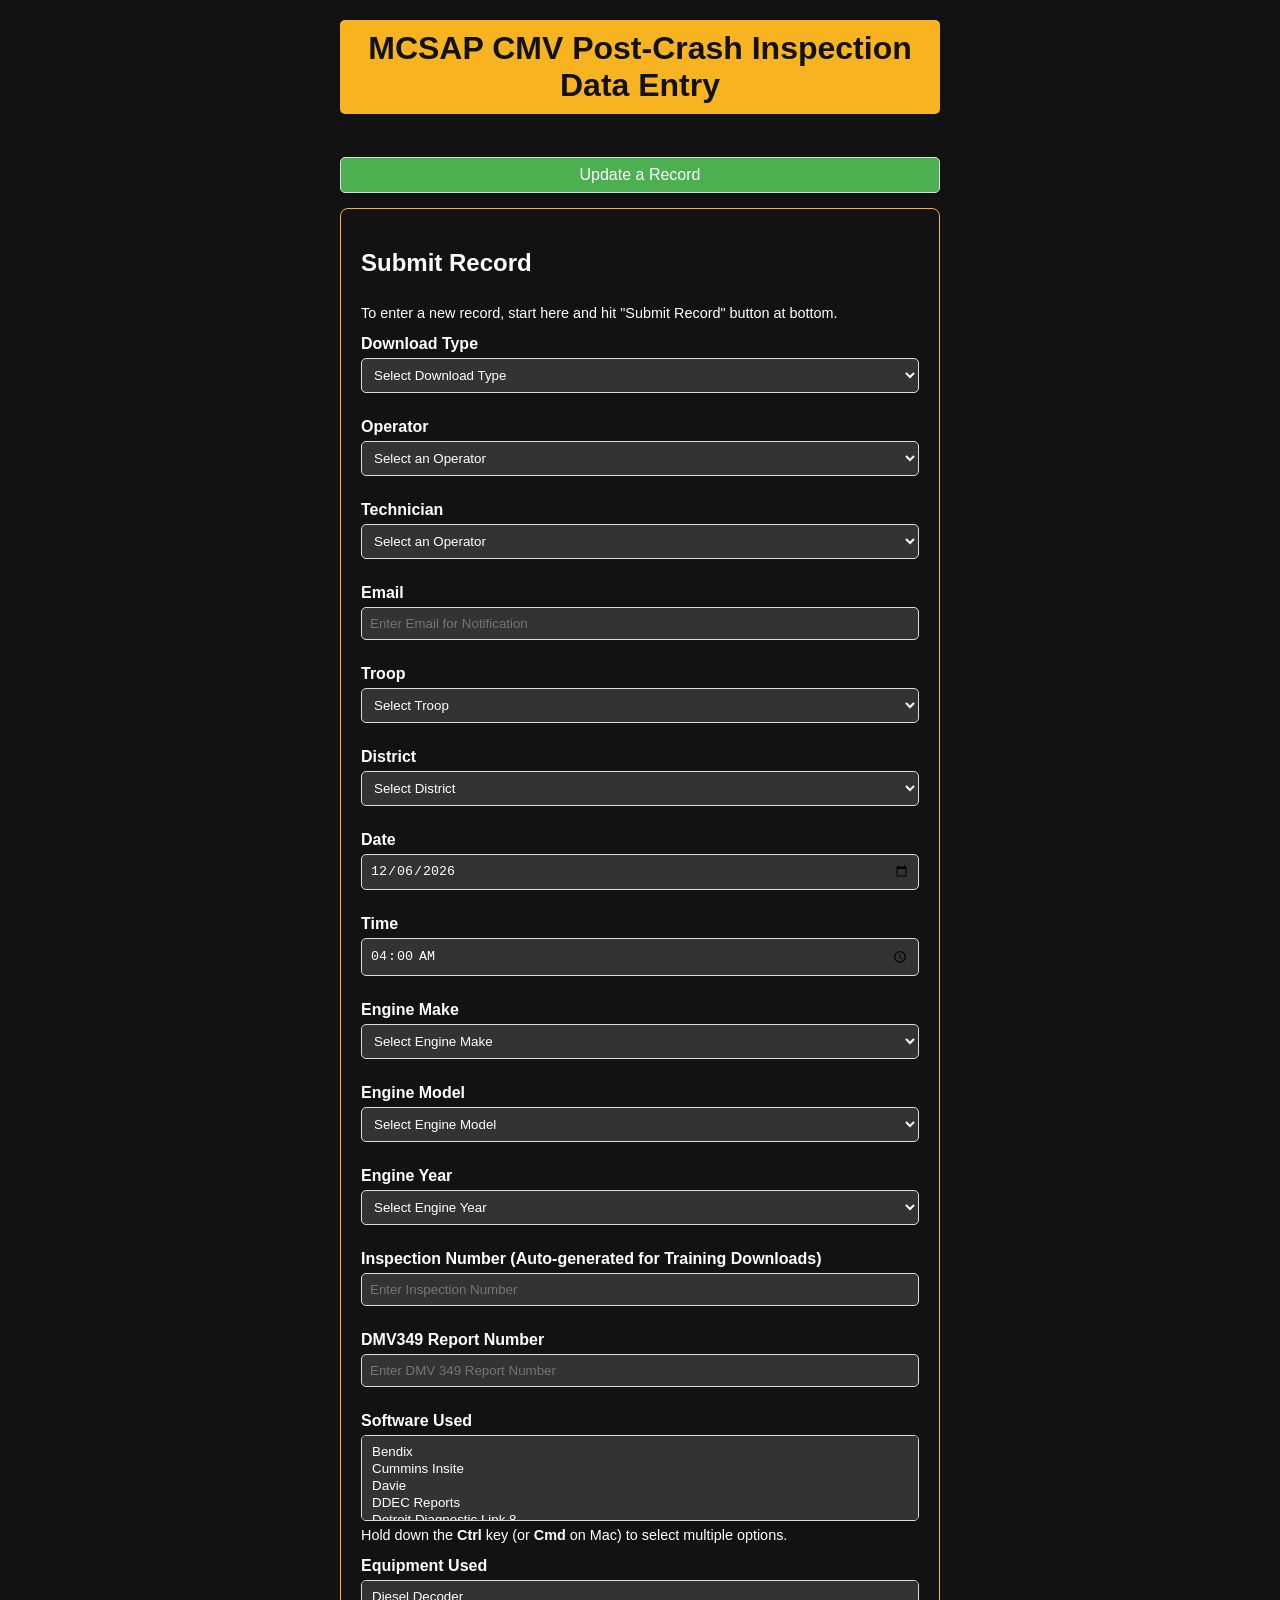
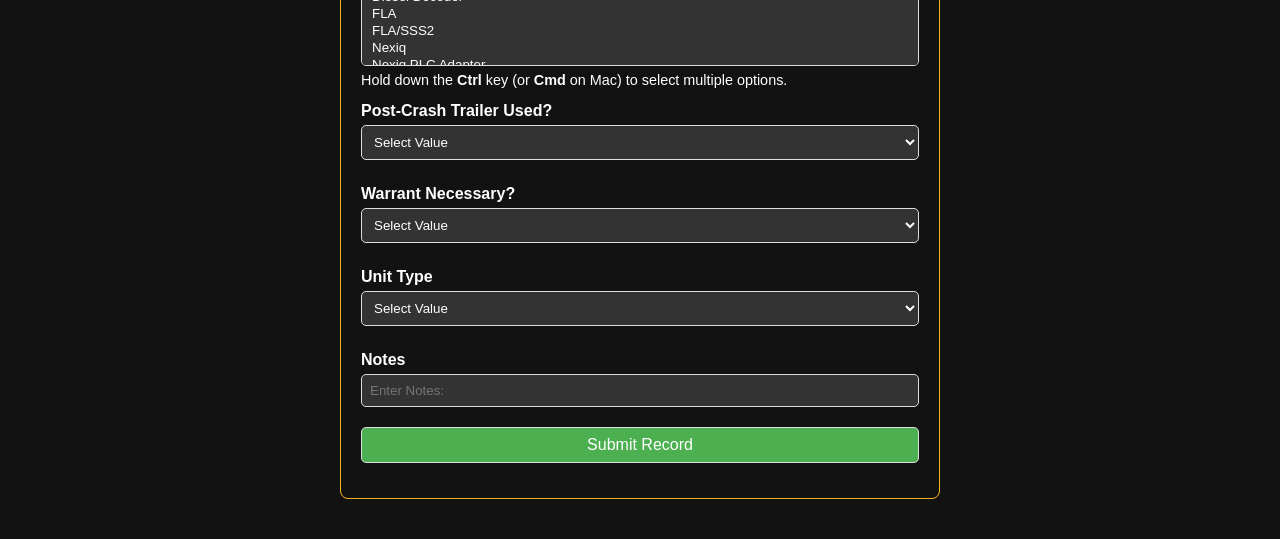
==== CRU_Data_Collection.html @ 45872c94 "Add files via upload" ====
<!DOCTYPE html>
<html lang="en">
<head>
    <meta charset="UTF-8">
    <meta name="viewport" content="width=device-width, initial-scale=1.0">
    <title>Post-Crash Data Collection Form</title>
    <link rel="stylesheet" href="styles.css">
</head>
<body>
    <div class="banner">
        <h1>MCSAP CMV Post-Crash Inspection Data Entry</h1>
    </div>
    <br>
    <button id="toggleUpdateRecord" class="top-right-button">Update a Record</button>        
    <form id="userForm">
        <div id="updateRecord" style="margin-top: 30px;">
            <h2>Update Existing Record</h2>
            <label for="updateInspectionNumber">Inspection Number</label>
            <input type="text" id="updateInspectionNumber" maxlength="10" placeholder="Enter Inspection Number to Update">

            <label for="updateEmail">Email</label>
            <input type="email" id="updateEmail" placeholder="Enter Email to Lookup">
            
            <button type="button" id="fetchRecord">Fetch Record</button>
            <p style="font-size: 0.9em; color: #ffffff; margin-top: -10px;">
                Once record is fetched below, make necessary changes and hit "Submit Record" button at bottom.
            </p>
        </div>
        
        <div id="submitNewRecord">
            <h2>Submit Record</h2>
            <br>
            <p style="font-size: 0.9em; color: #ffffff; margin-top: -10px;">
                To enter a new record, start here and hit "Submit Record" button at bottom.
            </p>
            
            <label for="download_type">Download Type</label>
            <select id="download_type" name="download_type" required onchange = "handleDownloadTypeChange()">
                <option value="">Select Download Type</option>
                <option value="SHP Download">SHP Download</option>
                <option value="Allied Agency">Allied Agency</option>
                <option value="Training Download">Training Download</option>
            </select>


            <label for="operator">Operator</label>
            <select id="operator" name="operator">
                <option value="">Select an Operator</option>
                <option value="J.E. Britt">J.E. Britt</option>
                <option value="E.A. Barrera">E.A. Barrera</option>
                <option value="K.D. Locklear">K.D. Locklear</option>
                <option value="R.N. Cook">R.N. Cook</option>
                <option value="J.E. McDonald">J.E. McDonald</option>
                <option value="B.R. Jefferson">B.R. Jefferson</option>
                <option value="E.A. Burrell">E.A. Burrell</option>
                <option value="M.C. Bailey">M.C. Bailey</option>
                <option value="E.R. Schwartz">E.R. Schwartz</option>
                <option value="C.S. Grainger">C.S. Grainger</option>
                <option value="J.T. Keeter">J.T. Keeter</option>
                <option value="A.T. Doss">A.T. Doss</option>
                <option value="A.W. Beck">A.W. Beck</option>
                <option value="J.R. Cochran">J.R. Cochran</option>
                <option value="J.L. Dunlap">J.L. Dunlap</option>
                <option value="D.M. Pennell">D.M. Pennell</option>
                <option value="T.C. Williams">T.C. Williams</option>
                <option value="C.L. Moore">C.L. Moore</option>
                <option value="S.L. Geraro">S.L. Geraro</option>
                <option value="K.R. Genao">K.R. Genao</option>
                <option value="C.M. McLaurin">C.M. McLaurin</option>
                <option value="M.G. Conley">M.G. Conley</option>
            </select>



            <label for="technician">Technician</label>
            <select id="technician" name="technician" required>
                <option value="">Select an Operator</option>
                <option value="J.E. Britt">J.E. Britt</option>
                <option value="E.A. Barrera">E.A. Barrera</option>
                <option value="K.D. Locklear">K.D. Locklear</option>
                <option value="R.N. Cook">R.N. Cook</option>
                <option value="J.E. McDonald">J.E. McDonald</option>
                <option value="B.R. Jefferson">B.R. Jefferson</option>
                <option value="E.A. Burrell">E.A. Burrell</option>
                <option value="M.C. Bailey">M.C. Bailey</option>
                <option value="E.R. Schwartz">E.R. Schwartz</option>
                <option value="C.S. Grainger">C.S. Grainger</option>
                <option value="J.T. Keeter">J.T. Keeter</option>
                <option value="A.T. Doss">A.T. Doss</option>
                <option value="A.W. Beck">A.W. Beck</option>
                <option value="J.R. Cochran">J.R. Cochran</option>
                <option value="J.L. Dunlap">J.L. Dunlap</option>
                <option value="D.M. Pennell">D.M. Pennell</option>
                <option value="T.C. Williams">T.C. Williams</option>
                <option value="C.L. Moore">C.L. Moore</option>
                <option value="S.L. Geraro">S.L. Gerard</option>
                <option value="K.R. Genao">K.R. Genao</option>
                <option value="C.M. McLaurin">C.M. McLaurin</option>
                <option value="M.G. Conley">M.G. Conley</option>
            </select>

            
            <label for="email">Email</label>
            <input type="email" id="email" name="email" required placeholder="Enter Email for Notification">
            
            <label for="troop">Troop</label>
            <select id="troop" name="troop" required>
                <option value="">Select Troop</option>
                <option value="A">A</option>
                <option value="B">B</option>
                <option value="C">C</option>
                <option value="D">D</option>
                <option value="E">E</option>
                <option value="F">F</option>
                <option value="G">G</option>
                <option value="H">H</option>
                <option value="I">I</option>
                <option value="X">X</option>
            </select>


            <label for="district">District</label>
            <select id="district" name="district" required>
                <option value="">Select District</option>
                <option value="1">1</option>
                <option value="2">2</option>
                <option value="3">3</option>
                <option value="4">4</option>
                <option value="5">5</option>
                <option value="6">6</option>
                <option value="7">7</option>
                <option value="8">8</option>
                <option value="9">9</option>
            </select>

            <label for="date">Date</label>
            <input type="date" id="date" name="date">

            <label for="time">Time</label>
            <input type="time" id="time" name="time">

            <label for="engine_make">Engine Make</label>
            <select id="engine_make" name="Engine_make" required>
                <option value="">Select Engine Make</option>
                <option value="Bendix">Bendix</option>
                <option value="Cascadia">Cascadia</option>
                <option value="Caterpillar">Caterpillar</option>
                <option value="Cummins">Cummins</option>
                <option value="Detroit">Detroit</option>
                <option value="Etnyre Trailer">Etnyre Trailer</option>
                <option value="Freightliner">Freightliner</option>
                <option value="International">International</option>
                <option value="Kenworth">Kenworth</option>
                <option value="Mack">Mack</option>
                <option value="Paccar">Paccar</option>
                <option value="Stoughton">Stoughton</option>
                <option value="TRVS">TRVS</option>
                <option value="Volvo">Volvo</option>
                <option value="Wabash">Wabash</option>
                <option value="WABCO">WABCO</option>
                <option value="Western Star">Western Star</option>
            </select>


            <label for="engine_model">Engine Model</label>
            <select id="engine_model" name="engine_model" required>
                <option value="">Select Engine Model</option>
                <option value="3406/C15/C16">3406/C15/C16</option>
                <option value="A26">A26</option>
                <option value="ABS Module">ABS Module</option>
                <option value="B 6.7 CM2350">B 6.7 CM2350</option>
                <option value="Cascadia">Cascadia</option>
                <option value="CM 2250">CM 2250</option>
                <option value="Cummins B6.7">Cummins B6.7</option>
                <option value="Cummins Signature">Cummins Signature</option>
                <option value="D13">D13</option>
                <option value="DD10-13">DD10-13</option>
                <option value="DD13">DD13</option>
                <option value="DDDD15">DDDD15</option>
                <option value="DDEC15">DDEC15</option>
                <option value="DDEC V">DDEC V</option>
                <option value="Detroit DD13">Detroit DD13</option>
                <option value="Detroit Series 60">Detroit Series 60</option>
                <option value="DT466">DT466</option>
                <option value="Etnyre Trailer">Etnyre Trailer</option>
                <option value="ISB">ISB</option>
                <option value="ISX15">ISX15</option>
                <option value="ISX15 CM2350">ISX15 CM2350</option>
                <option value="ISX15 CM2351">ISX15 CM2351</option>
                <option value="ISX15 CM2450">ISX15 CM2450</option>
                <option value="LF687">LF687</option>
                <option value="Mack">Mack</option>
                <option value="Maxxforce">Maxxforce</option>
                <option value="MP8">MP8</option>
                <option value="MX/MX-13">MX/MX-13</option>
                <option value="PX-7">PX-7</option>
                <option value="PX-9">PX-9</option>
                <option value="Series 60">Series 60</option>
                <option value="Stoughton">Stoughton</option>
                <option value="T600">T600</option>
                <option value="T880">T880</option>
                <option value="TRVS">TRVS</option>
                <option value="Wabash">Wabash</option>
            </select>

            
            <!--ensure the this added to the js script-->
            <label for="engine_year">Engine Year</label>
            <select id="engine_year" name="engine_year" required>
                <option value="">Select Engine Year</option>
                <!-- Dynamically generated years -->
                <option value="1990">1990</option>
                <option value="1991">1991</option>
                <option value="1992">1992</option>
                <option value="1993">1993</option>
                <option value="1994">1994</option>
                <option value="1995">1995</option>
                <option value="1996">1996</option>
                <option value="1997">1997</option>
                <option value="1998">1998</option>
                <option value="1999">1999</option>
                <option value="2000">2000</option>
                <option value="2001">2001</option>
                <option value="2002">2002</option>
                <option value="2003">2003</option>
                <option value="2004">2004</option>
                <option value="2005">2005</option>
                <option value="2006">2006</option>
                <option value="2007">2007</option>
                <option value="2008">2008</option>
                <option value="2009">2009</option>
                <option value="2010">2010</option>
                <option value="2011">2011</option>
                <option value="2012">2012</option>
                <option value="2013">2013</option>
                <option value="2014">2014</option>
                <option value="2015">2015</option>
                <option value="2016">2016</option>
                <option value="2017">2017</option>
                <option value="2018">2018</option>
                <option value="2019">2019</option>
                <option value="2020">2020</option>
                <option value="2021">2021</option>
                <option value="2022">2022</option>
                <option value="2023">2023</option>
                <option value="2024">2024</option>
                <option value="2025">2025</option>
            </select>
       
       
            <label for="inspection_number">Inspection Number (Auto-generated for Training Downloads)</label>
            <input type="text" id="inspection_number" name="inspection_number" maxlength="10" required placeholder="Enter Inspection Number">

            <label for="dmv349_report_number">DMV349 Report Number</label>
            <input type="text" id="dmv349_report_number" name="dmv349_report_number" maxlength="10" placeholder="Enter DMV 349 Report Number">

            <label for="software_used">Software Used</label>
            <select id="software_used" name="software_used" multiple required>
                <option value="Bendix">Bendix</option>
                <option value="Cummins Insite">Cummins Insite</option>
                <option value="Davie">Davie</option>
                <option value="DDEC Reports">DDEC Reports</option>
                <option value="Detroit Diagnostic Link 8">Detroit Diagnostic Link 8</option>
                <option value="Diesel Laptops">Diesel Laptops</option>
                <option value="FLA">FLA</option>
                <option value="Haldex">Haldex</option>
                <option value="Navistar">Navistar</option>
                <option value="NEDS">NEDS</option>
                <option value="PAACAR-Davie4">PAACAR-Davie4</option>
                <option value="PowerSpec">PowerSpec</option>
                <option value="V-Mac III">V-Mac III</option>
                <option value="WABCO">WABCO</option>
            </select>
            <p style="font-size: 0.9em; color: #ffffff; margin-top: -10px;">
                Hold down the <strong>Ctrl</strong> key (or <strong>Cmd</strong> on Mac) to select multiple options.
            </p>


            <label for="equipment_used">Equipment Used</label>
            <select id="equipment_used" name="equipment_used" multiple required>
                <option value="Diesel Decoder">Diesel Decoder</option>
                <option value="FLA">FLA</option>
                <option value="FLA/SSS2">FLA/SSS2</option>
                <option value="Nexiq">Nexiq</option>
                <option value="Nexiq PLC Adapter">Nexiq PLC Adapter</option>
                <option value="Nexiq/SSS2">Nexiq/SSS2</option>
                <option value="Noregon Trailer Kit">Noregon Trailer Kit</option>
            </select>
            <p style="font-size: 0.9em; color: #ffffff; margin-top: -10px;">
                Hold down the <strong>Ctrl</strong> key (or <strong>Cmd</strong> on Mac) to select multiple options.
            </p>

            <label for="post_crash_trailer_used">Post-Crash Trailer Used?</label>
            <select id="post_crash_trailer_used" name="post_crash_trailer_used" required>
                <option value="SelectValue">Select Value</option>
                <option value="Yes">Yes</option>
                <option value="No">No</option>
            </select>

            <label for="warrant">Warrant Necessary?</label>
            <select id="warrant" name="warrant" required>
                <option value="SelectValue">Select Value</option>
                <option value="Yes">Yes</option>
                <option value="Yes">No</option>
            </select>

            <label for="unit_type">Unit Type</label>
            <select id="unit_type" name="unit_type" required>
                <option value="SelectValue">Select Value</option>
                <option value="Box Truck">Box Truck</option>
                <option value="Tractor">Tractor</option>
                <option value="Dump Truck">Dump Truck</option>
                <option value="Trailer">Trailer</option>
                <option value="School Bus">School Bus</option>
            </select>

            <label for="notes">Notes</label>
            <input type = "text" id="notes" name="notes" placeholder="Enter Notes:">

            <button type="submit">Submit Record</button>
        </div>

        <script>
        function validateSelection() {
            const dropdown = document.getElementById("unit_id");
            const selectedValue = dropdown.value;

            if (selectedValue === "selectedValue") {
                alert("Please select a valid option!");
            } else {
                
                // proceed with form submission or other logic
            }
        }
        </script>

    </form>
    <script src="CRU_Data_Collection.js" defer></script>
</body>
</html>
---- styles.css ----
body {
    font-family: Arial, sans-serif;
    max-width: 600px;
    margin: 0 auto;
    padding: 20px;
    background-color: #121212;
    color: #ffffff;
}
.banner {
    background-color: #F8B420;
    padding: 10px;
    text-align: center;
    border-radius: 5px;
    margin-bottom: 20px;
}
.banner h1 {
    margin: 0;
    color: #121212;
}
label {
    font-weight: bold;
    margin-top: 10px;
    display: block;
}
#updateRecord, #submitNewRecord {
    border: 1px solid #F8B420;
    border-radius: 8px;
    padding: 20px;
    margin-bottom: 20px;
}
input, select, button {
    width: 100%;
    padding: 8px;
    margin-top: 5px;
    margin-bottom: 15px;
    border-radius: 5px;
    border: 1px solid #ddd;
    background-color: #333333;
    color: #ffffff;
    box-sizing: border-box;
}
button {
    background-color: #4CAF50;
    color: white;
    font-size: 16px;
    cursor: pointer;
}
button:hover {
    background-color: #45a049;
}
select {
    cursor: pointer;
}
#otherViolation {
    display: none;
}

.radio{
    display: inline-flex;
    align-items:center;
    cursor: pointer;
    margin-right: 10px;
}

.radio__input{
    display:none;
}
.radio__radio{
    width: 1.25em;
    height: 1.25em;
    border: 2px solid #d8e4e2;
    border-radius: 50%;
    margin-right: 10px;
    box-sizing: border-box;
    padding: 2px;
}
.radio__radio::after {
    content: "";
    width: 100%;
    height: 100%;
    display: block;
    background: #009879;
    border-radius: 50%;

    transform: scale(0);
    transition: transform 0.15s;
}
.radio__input:checked + .radio__radio::after {
    transform: scale(1);
}
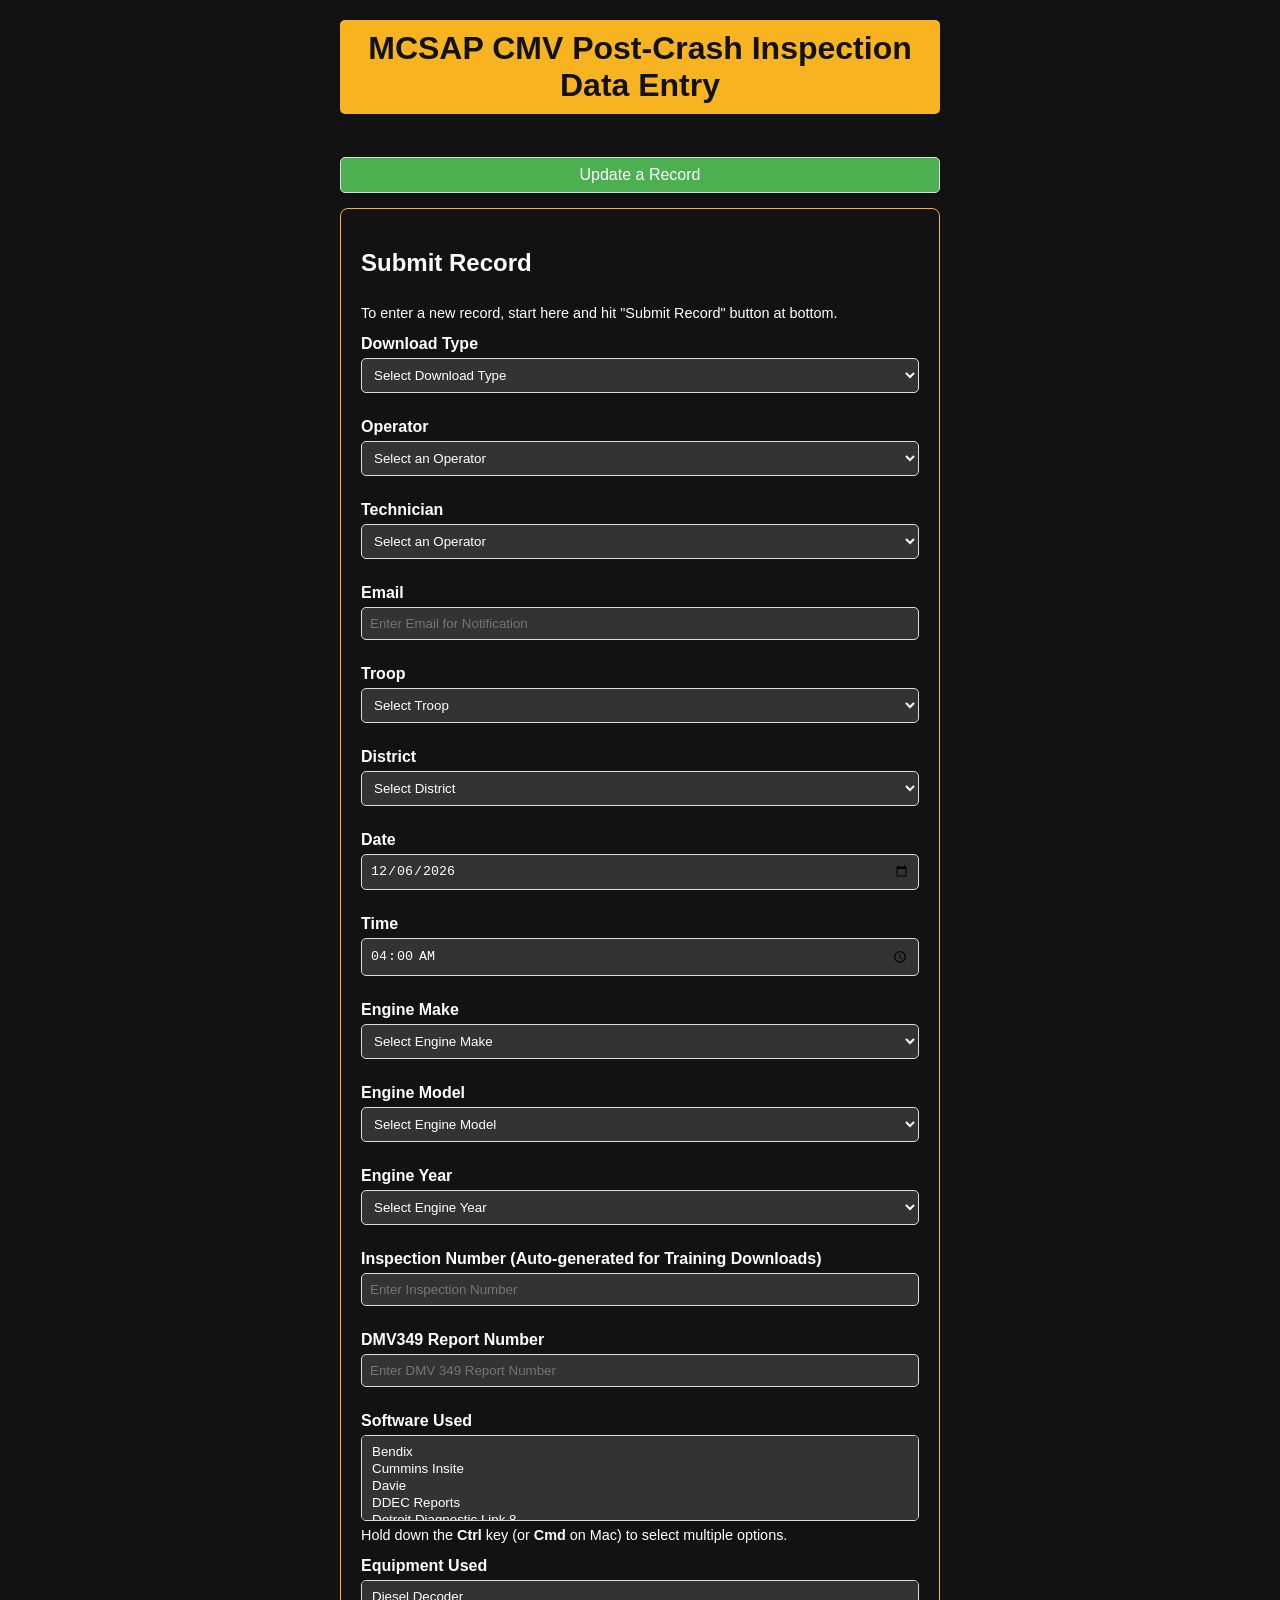
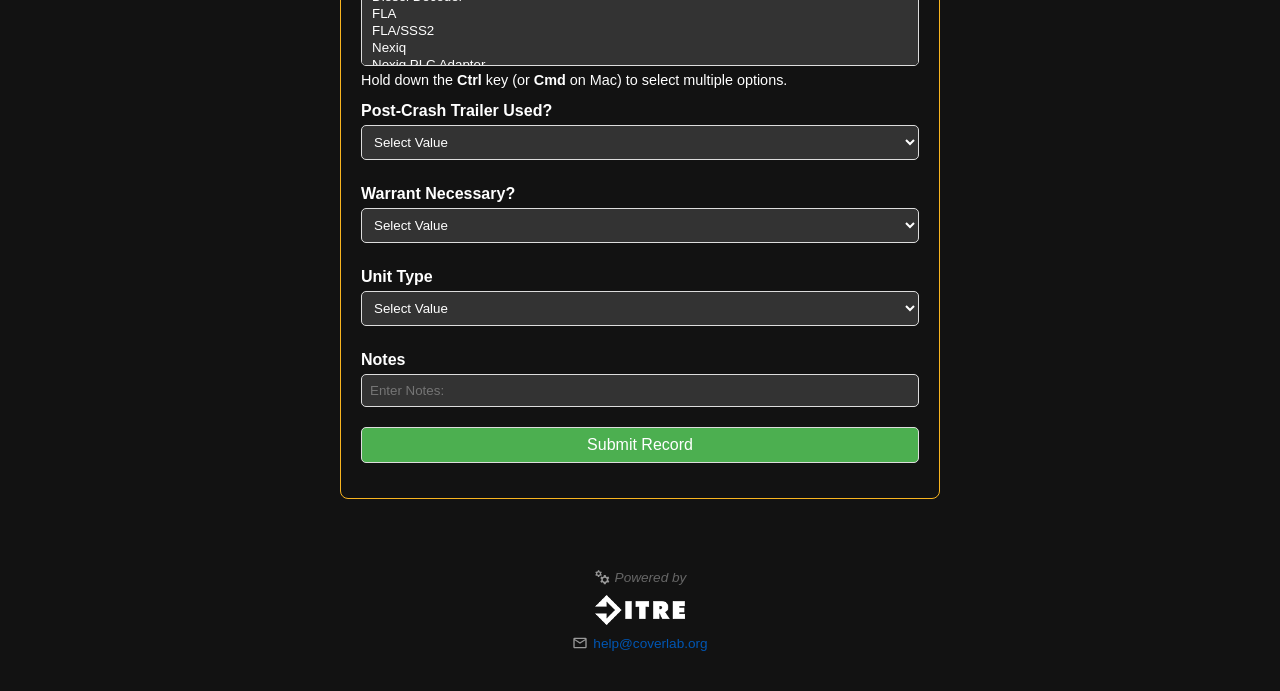
==== commit 9487471b: "added ITRE logo and powered by logos" ====
--- a/CRU_Data_Collection.html
+++ b/CRU_Data_Collection.html
@@ -312,6 +312,7 @@
                 <option value="Dump Truck">Dump Truck</option>
                 <option value="Trailer">Trailer</option>
                 <option value="School Bus">School Bus</option>
+                <option value="Straight Truck">Straight Truck</option>
             </select>
 
             <label for="notes">Notes</label>
@@ -335,6 +336,27 @@
         </script>
 
     </form>
+
+
+
+    <footer>
+        <div class="footer-content">
+            <div class="powered-by-line">
+                <img src="powered_by.svg" alt="Icon" class="footer-icon">
+                <em>Powered by</em>
+            </div>
+            <div class="logo-line">
+                <a href="https://coverlab.org" target="_blank" rel="noopener noreferrer" title="Visit COVERLab">
+                    <img src="ITRE_Logo.png" alt="ITRE Logo" class="footer-logo">
+                </a>
+            </div>
+            <div class="contact-line">
+                <img src="email.svg" alt="Email" class="footer-icon">
+                <a href="mailto:help@coverlab.org">help@coverlab.org</a>
+            </div>
+        </div>
+    </footer>
+
     <script src="CRU_Data_Collection.js" defer></script>
 </body>
 </html>
--- a/styles.css
+++ b/styles.css
@@ -89,7 +89,58 @@
     transform: scale(1);
 }
 
+/* ======================= */
+/*        FOOTER STYLES        */
+/* ======================= */
 
+footer { /* Footer styling */
+    text-align: center;
+    margin-top: 50px;
+    padding: 20px 0;
+    font-size: 0.85em;
+    color: #666;
+}
+
+.footer-content { /* Footer content container */
+}
+
+.powered-by-line, .logo-line, .contact-line { /* Footer lines alignment */
+    display: flex;
+    justify-content: center;
+    align-items: center;
+    margin-bottom: 10px;
+}
+
+.contact-line { /* Last line, no margin */
+    margin-bottom: 0;
+}
+
+.powered-by-line em { /* Emphasized powered by */
+}
+
+.logo-line { /* Logo alignment */
+}
+
+.footer-icon { /* Icon inside footer */
+    width: 16px;
+    height: 16px;
+    margin-right: 5px;
+    flex-shrink: 0;
+}
+
+.footer-logo { /* Logo image inside footer */
+    max-height: 30px;
+    vertical-align: middle;
+}
+
+.contact-line a { /* Contact links */
+    color: #0056b3;
+    text-decoration: none;
+}
+
+.contact-line a:hover { /* Hover for contact links */
+    text-decoration: underline;
+}
 
 
 
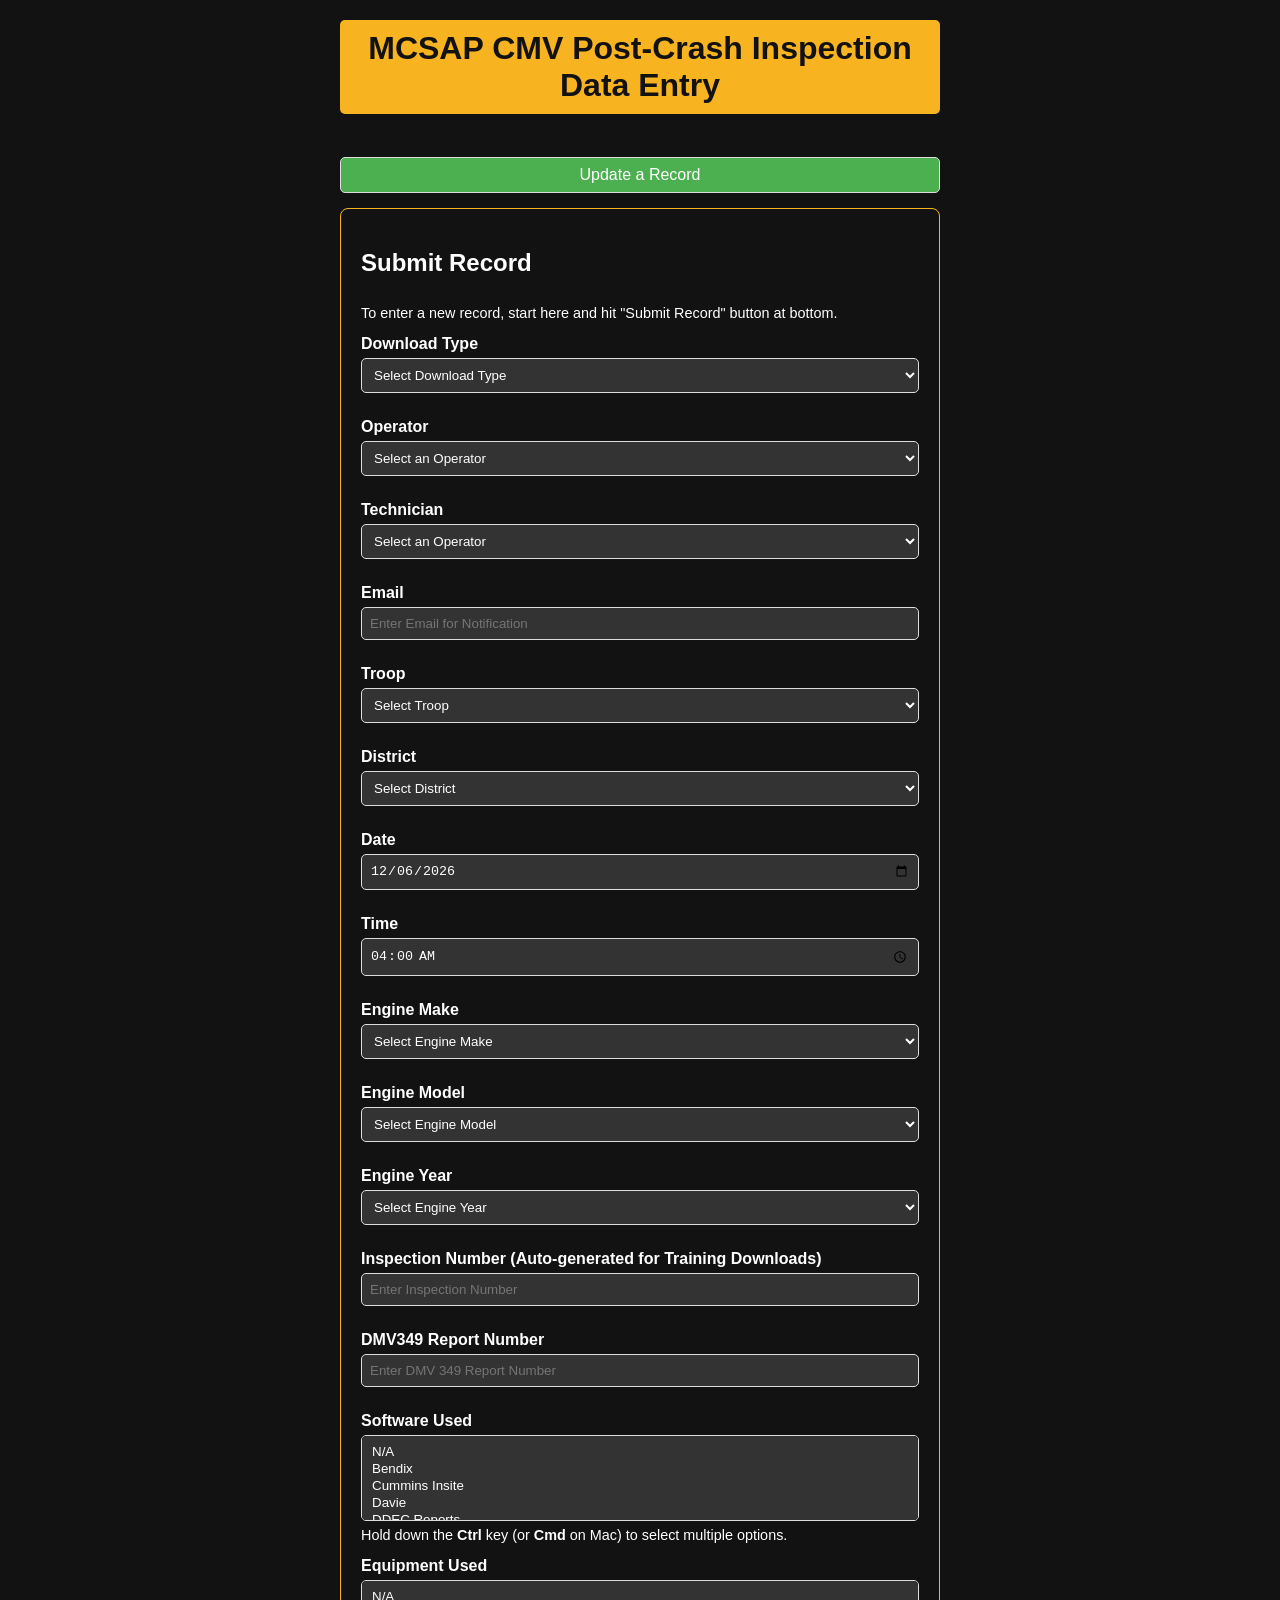
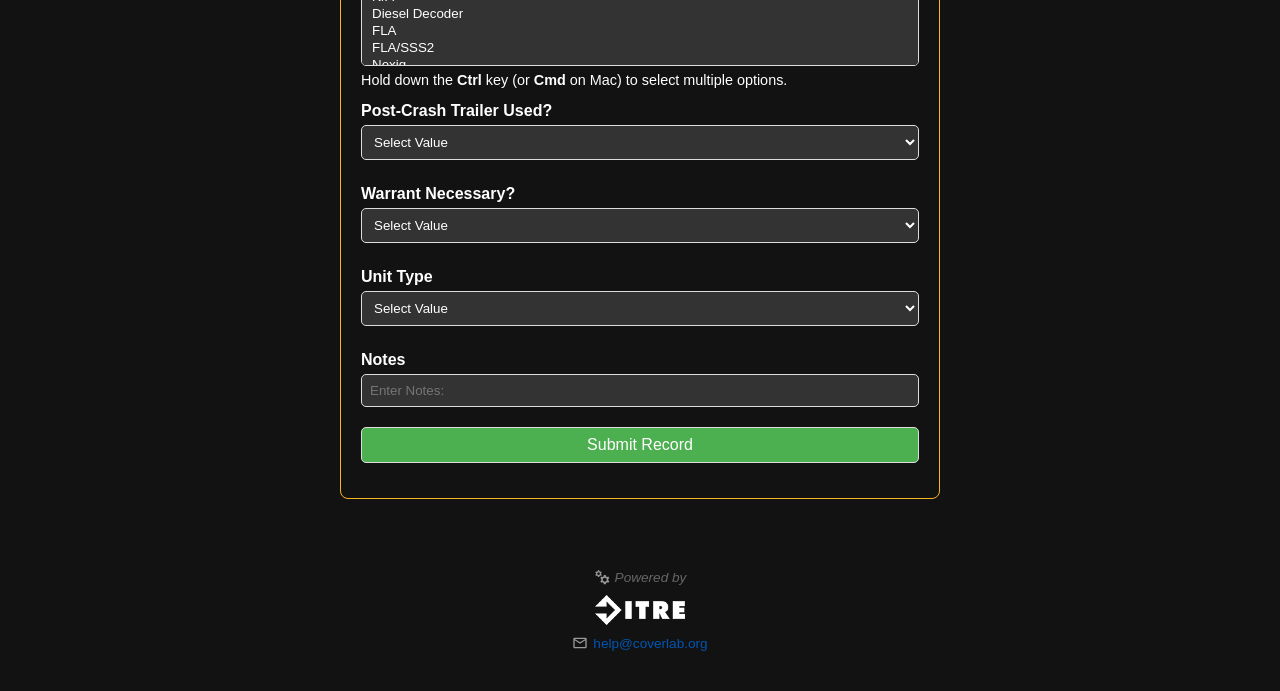
==== commit 4e5cf070: "Added Na to fields" ====
--- a/CRU_Data_Collection.html
+++ b/CRU_Data_Collection.html
@@ -40,12 +40,14 @@
                 <option value="SHP Download">SHP Download</option>
                 <option value="Allied Agency">Allied Agency</option>
                 <option value="Training Download">Training Download</option>
+                <option value="None">None</option>
             </select>
 
 
             <label for="operator">Operator</label>
             <select id="operator" name="operator">
                 <option value="">Select an Operator</option>
+                <option value="C. McGinnis">C. McGinnis</option>
                 <option value="J.E. Britt">J.E. Britt</option>
                 <option value="E.A. Barrera">E.A. Barrera</option>
                 <option value="K.D. Locklear">K.D. Locklear</option>
@@ -75,6 +77,7 @@
             <label for="technician">Technician</label>
             <select id="technician" name="technician" required>
                 <option value="">Select an Operator</option>
+                <option value="C. McGinnis">C. McGinnis</option>
                 <option value="J.E. Britt">J.E. Britt</option>
                 <option value="E.A. Barrera">E.A. Barrera</option>
                 <option value="K.D. Locklear">K.D. Locklear</option>
@@ -142,6 +145,7 @@
             <label for="engine_make">Engine Make</label>
             <select id="engine_make" name="Engine_make" required>
                 <option value="">Select Engine Make</option>
+                <option value="N/A">N/A</option>
                 <option value="Bendix">Bendix</option>
                 <option value="Cascadia">Cascadia</option>
                 <option value="Caterpillar">Caterpillar</option>
@@ -165,6 +169,7 @@
             <label for="engine_model">Engine Model</label>
             <select id="engine_model" name="engine_model" required>
                 <option value="">Select Engine Model</option>
+                <option value="N/A">N/A</option>
                 <option value="3406/C15/C16">3406/C15/C16</option>
                 <option value="A26">A26</option>
                 <option value="ABS Module">ABS Module</option>
@@ -209,6 +214,7 @@
             <select id="engine_year" name="engine_year" required>
                 <option value="">Select Engine Year</option>
                 <!-- Dynamically generated years -->
+                <option value="N/A">N/A</option>
                 <option value="1990">1990</option>
                 <option value="1991">1991</option>
                 <option value="1992">1992</option>
@@ -256,6 +262,7 @@
 
             <label for="software_used">Software Used</label>
             <select id="software_used" name="software_used" multiple required>
+                <option value="N/A">N/A</option>
                 <option value="Bendix">Bendix</option>
                 <option value="Cummins Insite">Cummins Insite</option>
                 <option value="Davie">Davie</option>
@@ -278,6 +285,7 @@
 
             <label for="equipment_used">Equipment Used</label>
             <select id="equipment_used" name="equipment_used" multiple required>
+                <option value="N/A">N/A</option>
                 <option value="Diesel Decoder">Diesel Decoder</option>
                 <option value="FLA">FLA</option>
                 <option value="FLA/SSS2">FLA/SSS2</option>
@@ -313,6 +321,7 @@
                 <option value="Trailer">Trailer</option>
                 <option value="School Bus">School Bus</option>
                 <option value="Straight Truck">Straight Truck</option>
+                 <option value="N/A">N/A</option>
             </select>
 
             <label for="notes">Notes</label>
@@ -359,4 +368,7 @@
 
     <script src="CRU_Data_Collection.js" defer></script>
 </body>
-</html>+
+</html>
+
+
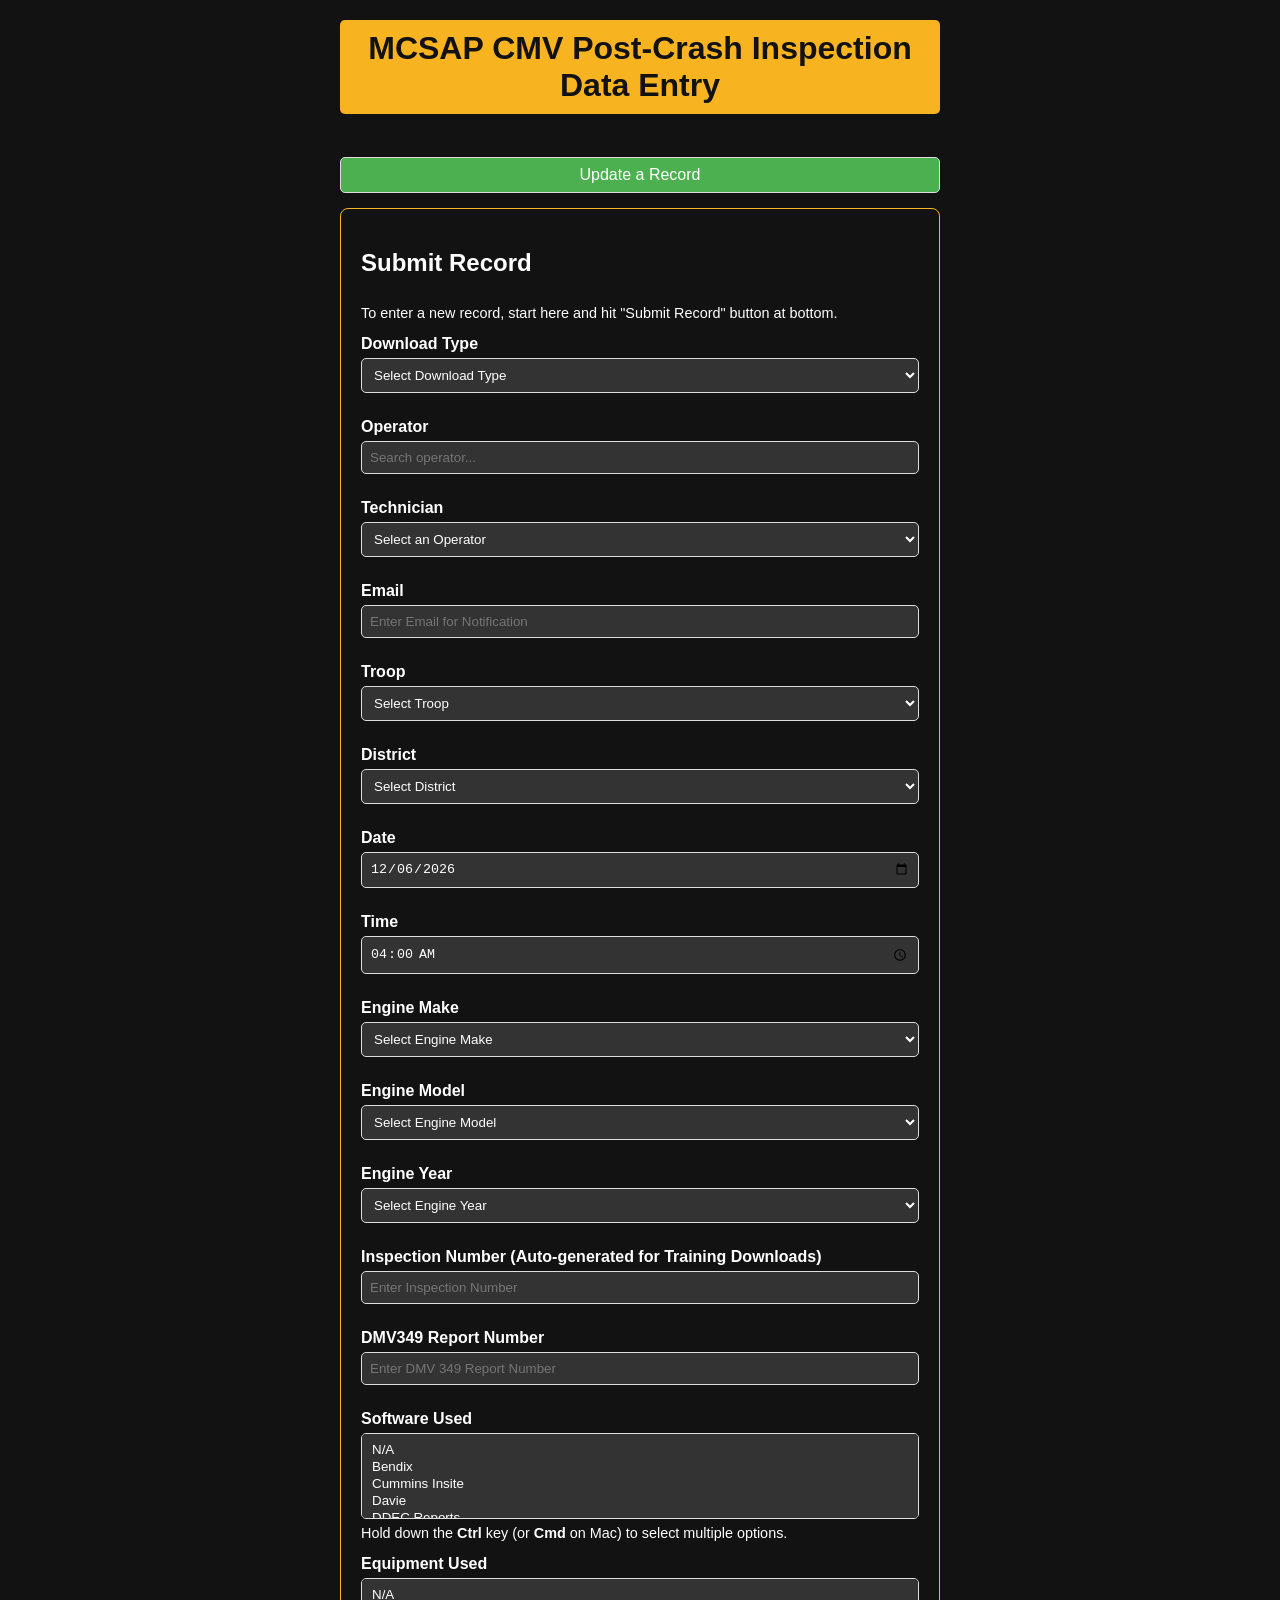
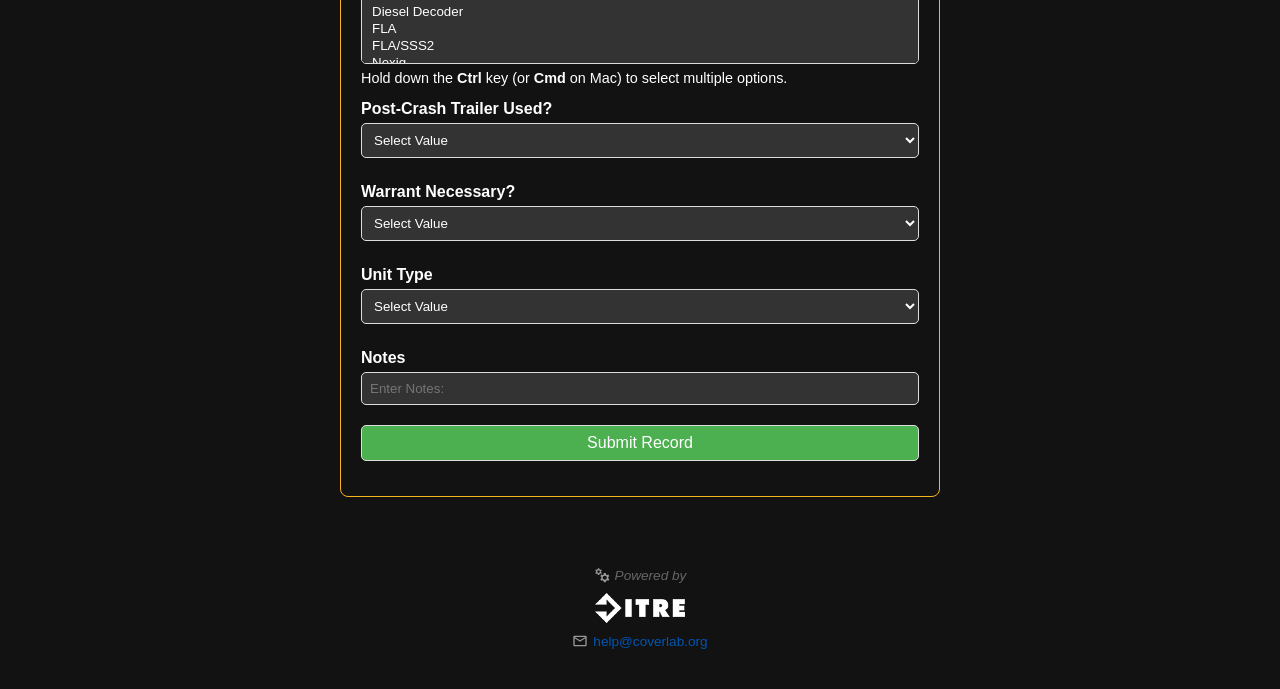
==== commit f4ed22ae: "New Operators added new operators line 50 and made list have serach function" ====
--- a/CRU_Data_Collection.html
+++ b/CRU_Data_Collection.html
@@ -43,34 +43,53 @@
                 <option value="None">None</option>
             </select>
 
-
+            
             <label for="operator">Operator</label>
-            <select id="operator" name="operator">
-                <option value="">Select an Operator</option>
-                <option value="C. McGinnis">C. McGinnis</option>
-                <option value="J.E. Britt">J.E. Britt</option>
-                <option value="E.A. Barrera">E.A. Barrera</option>
-                <option value="K.D. Locklear">K.D. Locklear</option>
-                <option value="R.N. Cook">R.N. Cook</option>
-                <option value="J.E. McDonald">J.E. McDonald</option>
-                <option value="B.R. Jefferson">B.R. Jefferson</option>
-                <option value="E.A. Burrell">E.A. Burrell</option>
-                <option value="M.C. Bailey">M.C. Bailey</option>
-                <option value="E.R. Schwartz">E.R. Schwartz</option>
-                <option value="C.S. Grainger">C.S. Grainger</option>
-                <option value="J.T. Keeter">J.T. Keeter</option>
-                <option value="A.T. Doss">A.T. Doss</option>
-                <option value="A.W. Beck">A.W. Beck</option>
-                <option value="J.R. Cochran">J.R. Cochran</option>
-                <option value="J.L. Dunlap">J.L. Dunlap</option>
-                <option value="D.M. Pennell">D.M. Pennell</option>
-                <option value="T.C. Williams">T.C. Williams</option>
-                <option value="C.L. Moore">C.L. Moore</option>
-                <option value="S.L. Geraro">S.L. Geraro</option>
-                <option value="K.R. Genao">K.R. Genao</option>
-                <option value="C.M. McLaurin">C.M. McLaurin</option>
-                <option value="M.G. Conley">M.G. Conley</option>
-            </select>
+            <input list="operators" id="operator" name="operator" placeholder="Search operator...">
+            
+            <datalist id="operators">
+                <option value="B. M. Albertson">
+                <option value="E.A. Barrera">
+                <option value="M.C. Bailey">
+                <option value="A.W. Beck">
+                <option value="J.E. Britt">
+                <option value="Joshua F. Burrus">
+                <option value="Travis S. Cochran">
+                <option value="J.R. Cochran">
+                <option value="M.G. Conley">
+                <option value="R.N. Cook">
+                <option value="A.T. Doss">
+                <option value="J.L. Dunlap">
+                <option value="K.R. Genao">
+                <option value="Joshua R. Gerard">
+                <option value="S.L. Geraro">
+                <option value="C.S. Grainger">
+                <option value="Aron C. Gwaltney">
+                <option value="B.R. Jefferson">
+                <option value="J.T. Keeter">
+                <option value="Christopher A. Kirby">
+                <option value="K.D. Locklear">
+                <option value="Jordan M. Lamm">
+                <option value="C.M. McLaurin">
+                <option value="J.E. McDonald">
+                <option value="C. McGinnis">
+                <option value="Joseph H. Midgette">
+                <option value="Johnathan L. Miller">
+                <option value="Gary A. Mills">
+                <option value="C.L. Moore">
+                <option value="Steven B. Moore">
+                <option value="Adam D. Norris">
+                <option value="D.M. Pennell">
+                <option value="E.R. Schwartz">
+                <option value="Travis C. Sheperd">
+                <option value="John F. Smith">
+                <option value="Steven C. Spivey">
+                <option value="Johnathan P. Thomas">
+                <option value="Chad T. Walker">
+                <option value="T.C. Williams">
+                <option value="Kinly D. Williamson">
+                <option value="Dustin C. Wuebbles">
+            </datalist>
 
 
 
@@ -78,6 +97,7 @@
             <select id="technician" name="technician" required>
                 <option value="">Select an Operator</option>
                 <option value="C. McGinnis">C. McGinnis</option>
+                <option value="B. M. Albertson">B. M. Albertson</option>
                 <option value="J.E. Britt">J.E. Britt</option>
                 <option value="E.A. Barrera">E.A. Barrera</option>
                 <option value="K.D. Locklear">K.D. Locklear</option>
@@ -372,3 +392,5 @@
 </html>
 
 
+
+
